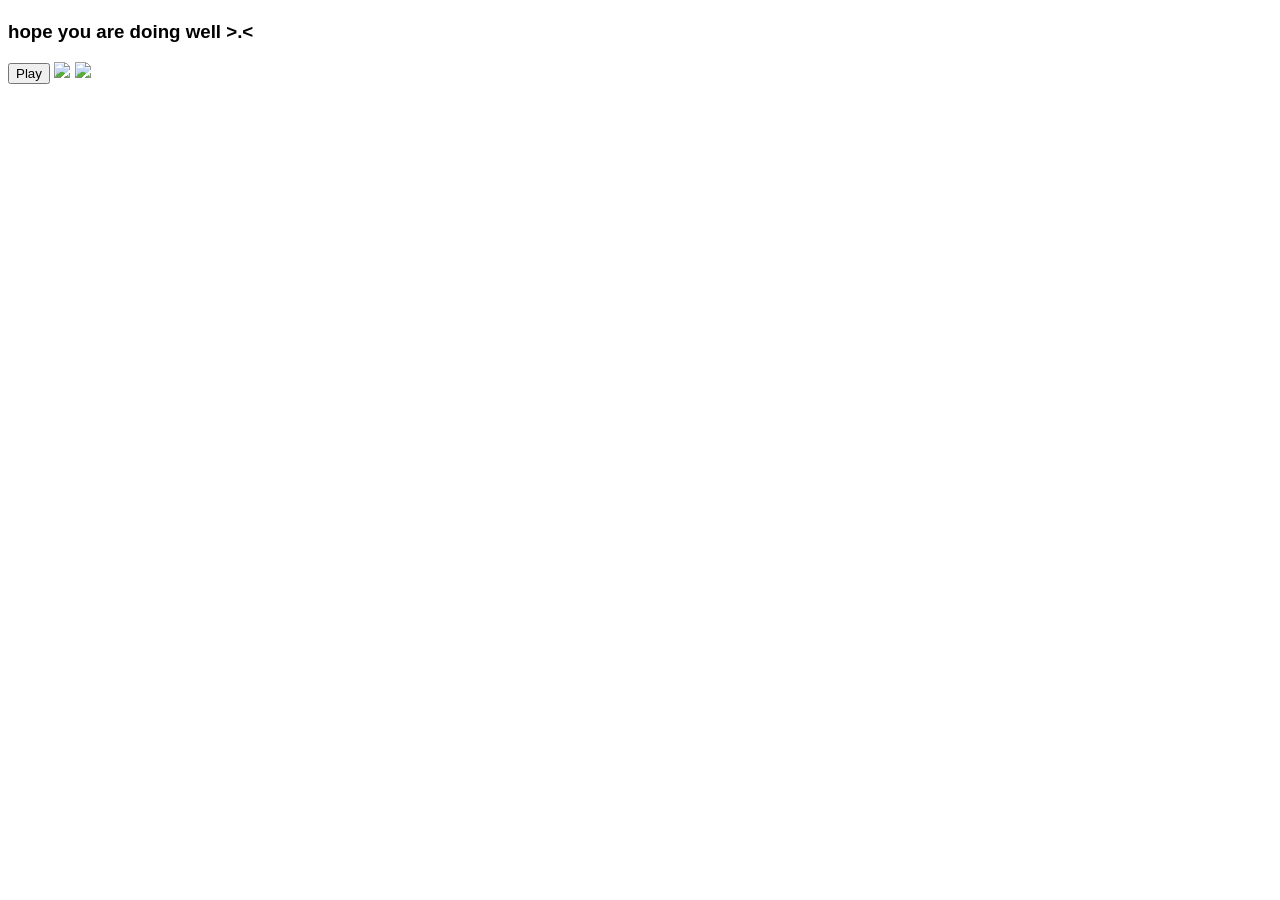
==== index.html @ 6d8feb5d "Update title and content in index.html" ====
<!doctype html>
<html lang="en">
  <head>
    <meta charset="UTF-8" />
    <meta name="viewport" content="width=device-width, initial-scale=1.0" />
    <title>Game Maze</title>
    <link rel="stylesheet" href="welcome.css" />
    <link rel="preconnect" href="https://fonts.googleapis.com" />
    <link rel="preconnect" href="https://fonts.gstatic.com" crossorigin />
    <link
      href="https://fonts.googleapis.com/css2?family=Pixelify+Sans:wght@400..700&display=swap"
      rel="stylesheet"
    />
    <style>
      /* Make all text use the pixelated font */
      body {
        font-family: 'Press Start 2P', sans-serif;
        image-rendering: pixelated;
        text-rendering: optimizeSpeed;
      }
    </style>
  </head>
  <body>
    <div class="hearts-container"></div>
    <main>
      <div class="welcome">
        <h1 class="greeting">
           <span class="second-line"></span>
        </h1>
        <h3 class="monthsary-date">hope you are doing well >.<</h3>
        <button class="play-btn">Play</button>
        <img src="images/sab-stand.svg" id="sabby" />
        <img src="images/isha-stand.svg" id="isha" />
      </div>
    </main>
    <script src="scripts/welcome.js"></script>
  </body>
</html>
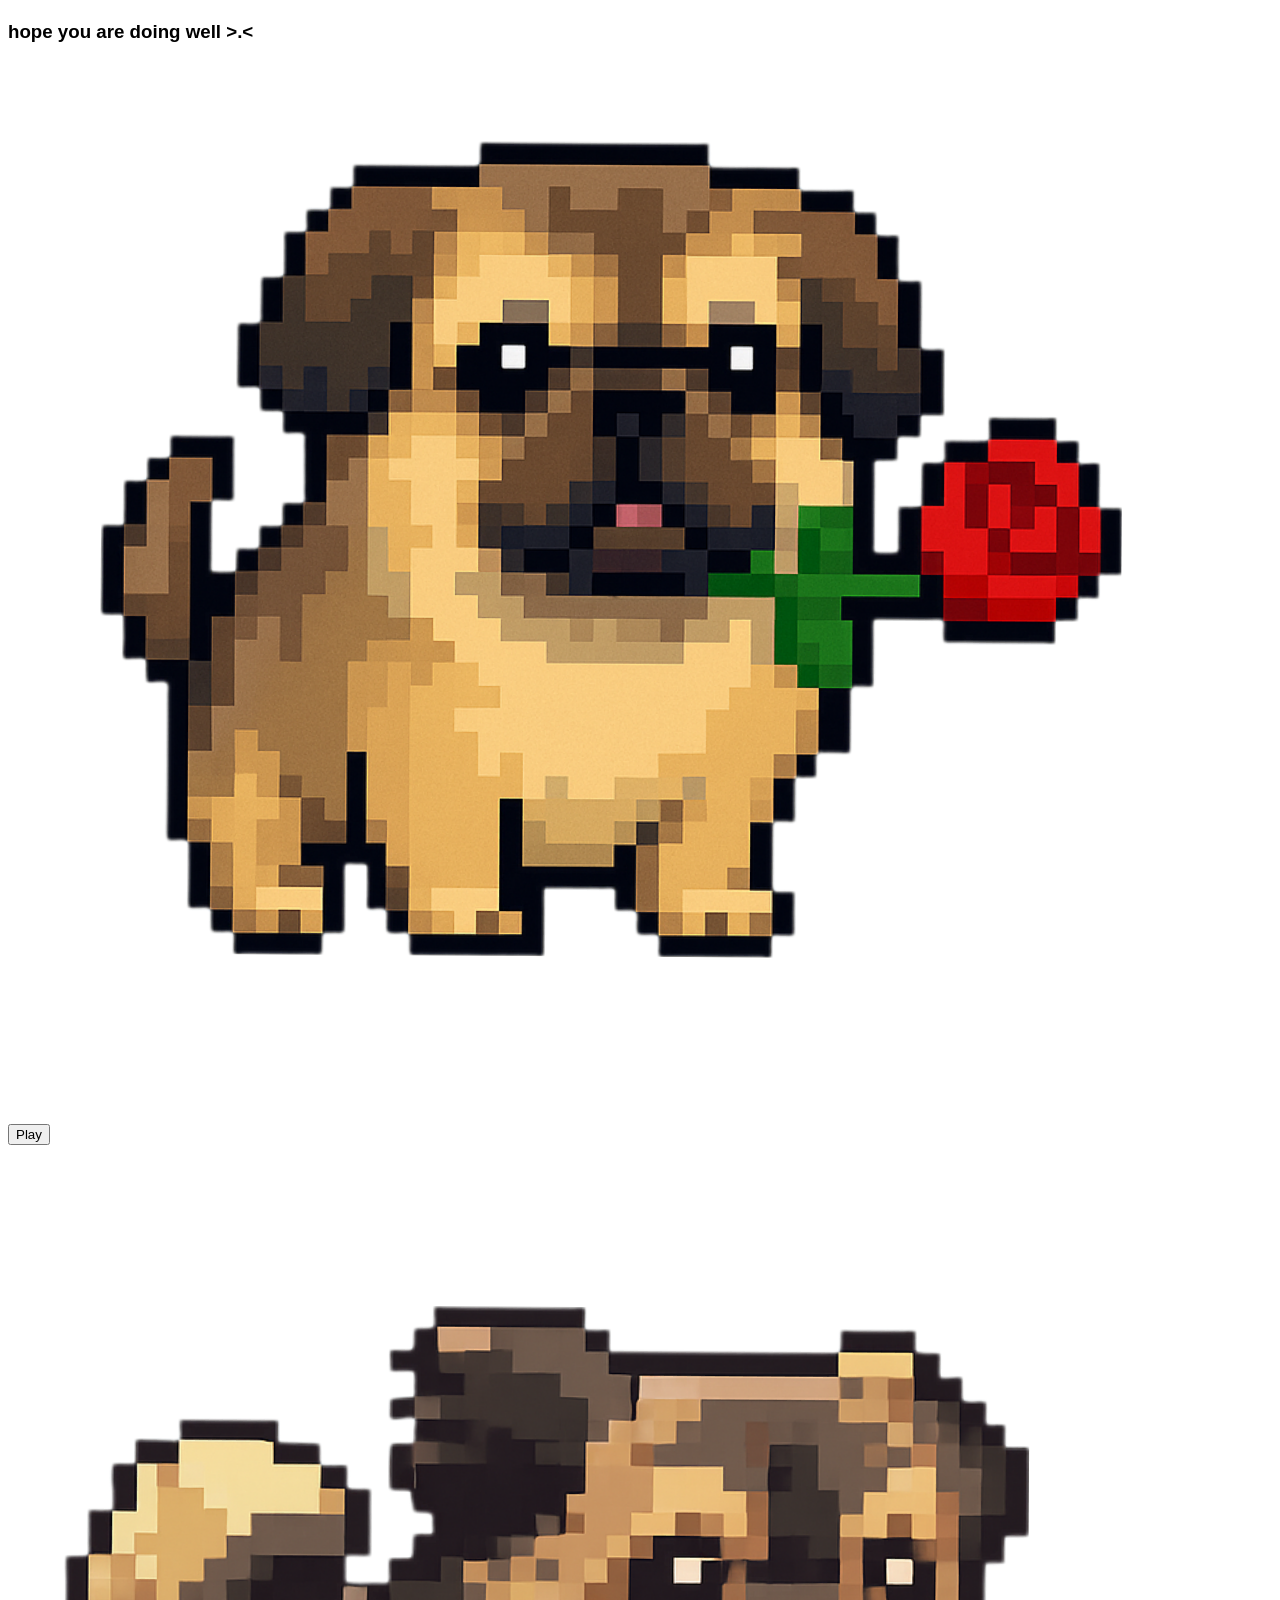
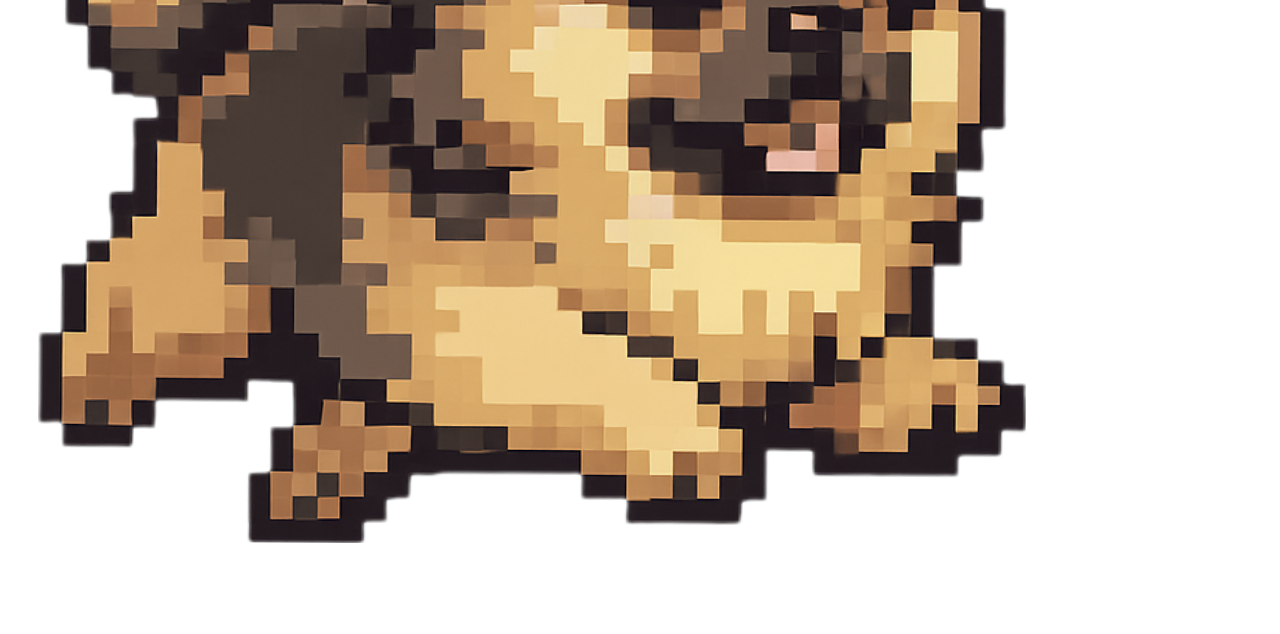
==== commit 12a053c2: "Update index.html" ====
--- a/index.html
+++ b/index.html
@@ -29,8 +29,8 @@
         </h1>
         <h3 class="monthsary-date">hope you are doing well >.<</h3>
         <button class="play-btn">Play</button>
-        <img src="images/sab-stand.svg" id="sabby" />
-        <img src="images/isha-stand.svg" id="isha" />
+        <img src="images/sab-rose.png" id="sabby" />
+        <img src="images/sab.png" id="isha" />
       </div>
     </main>
     <script src="scripts/welcome.js"></script>
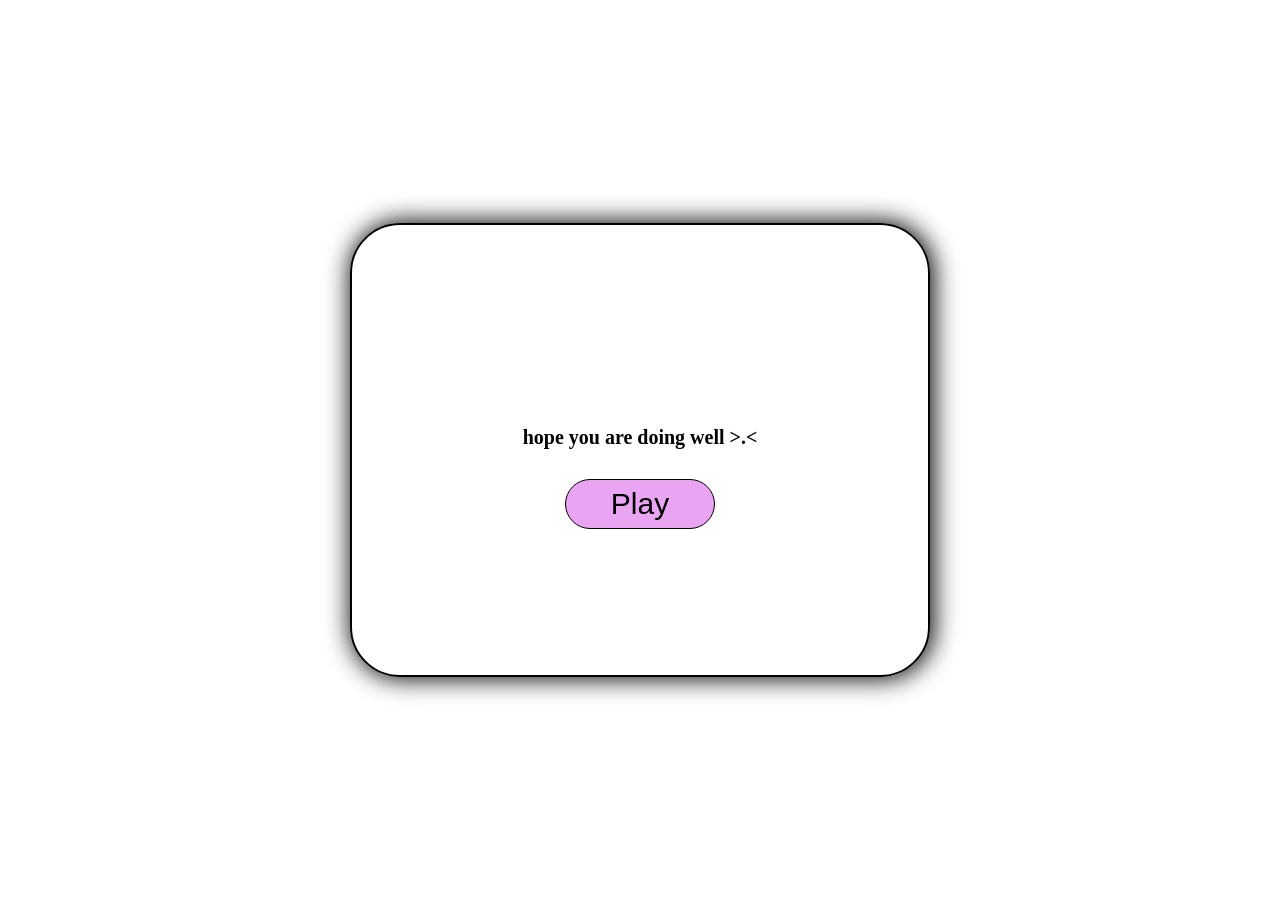
==== commit 48673399: "Update stylesheet link path in index.html" ====
--- a/index.html
+++ b/index.html
@@ -4,7 +4,7 @@
     <meta charset="UTF-8" />
     <meta name="viewport" content="width=device-width, initial-scale=1.0" />
     <title>Game Maze</title>
-    <link rel="stylesheet" href="welcome.css" />
+    <link rel="stylesheet" href="styles/welcome.css" />
     <link rel="preconnect" href="https://fonts.googleapis.com" />
     <link rel="preconnect" href="https://fonts.gstatic.com" crossorigin />
     <link
@@ -29,8 +29,6 @@
         </h1>
         <h3 class="monthsary-date">hope you are doing well >.<</h3>
         <button class="play-btn">Play</button>
-        <img src="images/sab-rose.png" id="sabby" />
-        <img src="images/sab.png" id="isha" />
       </div>
     </main>
     <script src="scripts/welcome.js"></script>
--- a/styles/welcome.css
+++ b/styles/welcome.css
@@ -0,0 +1,180 @@
+/* Global Styles */
+
+body {
+background-color: lightblue;
+display: flex;
+flex-direction: column;
+align-items: center;
+justify-content: center;
+height: 100vh;
+margin: 0;
+ 
+background: url('https://i.pinimg.com/originals/ef/50/f5/ef50f52e6220294ff1e95a6dddbc564d.gif');
+background-position: center;
+background-size: cover;
+}
+
+/* Welcome Component Styles */
+
+main {
+  display: flex; /* visible immediately */
+  background-image: url('/jas/images/back.png');
+  background-position: center;
+  background-size: cover;
+  width: 45%;
+  height: 50%;
+  border: solid 2px;
+  border-radius: 50px;
+  box-shadow: 2px 0 25px 2px rgb(11, 8, 8);
+  position: relative;
+  animation: fadeIn 1.5s ease; /* smooth fade-in */
+}
+
+.welcome {
+  display: flex;
+  flex-direction: column;
+  align-items: center;
+  justify-content: center;
+  position: relative;
+  width: 100%; /* Make .welcome fill its parent main */
+  height: 100%; /* Make .welcome fill its parent main */
+  padding: 20px; /* Add some internal spacing */
+  box-sizing: border-box; /* Include padding in width/height calculation */
+}
+
+.second-line {
+  display: block;
+  text-align: center;
+}
+
+.greeting {
+  font-family: "Press Start 2P", cursive;
+  font-size: 4.5rem;
+  text-align: center;
+  width: 50rem;
+  margin-bottom: 0;
+}
+
+h1 {
+  margin-top: 10px;
+  color: rgb(216, 60, 60);
+  text-shadow: 2px 2px 5px rgb(100, 100, 100);
+  
+}
+
+.monthsary-date {
+
+  font-family: "GFS Didot", serif;
+  font-size: 20px;
+  margin-top: 45px;
+  margin-bottom: 0;
+}
+
+.play-btn {
+background-color: #E9A5F1;
+border: solid 1px;
+height: 50px;
+width: 150px; 
+cursor: pointer;
+margin-top: 30px;
+border-radius: 30px;
+font-family: "Lilita One", sans-serif;
+font-size: 30px;
+transition: 0.3s ease, transform 0.2s ease;
+}
+
+.play-btn:hover {
+  background-color: #B3ADF5;
+  color: black;
+  transform: scale(1.15);   /* Scales up when you hover the button */
+}
+
+/* Character Styles */
+
+#sabby {
+  position: absolute;
+  height: 18rem;
+  top: 8rem;
+  left: -2rem;
+
+  transition: transform 0.3s ease;
+}
+
+#sabby:hover {
+  transform: scale(1.15);
+}
+
+#isha {
+  position: absolute;
+  height: 17rem;
+  top: 8rem;
+  width: 13rem;
+  right:-2rem;
+
+  transition: transform 0.3s ease;
+}
+
+
+#isha:hover {
+  transform: scale(1.15);
+}
+
+/* Falling Hearts Animation */
+
+.hearts-container {
+  display: none;
+  position: absolute;
+  top: 0;
+  left: 0;
+  width: 100%;  /* Width and height covers the whole browser page */
+  height: 100%;
+  overflow: hidden;   /* Ensures hearts don't show outside this container */
+  pointer-events: none; animation: fall linear infinite;
+  z-index: -1; 
+}
+
+.heart {
+    position: absolute;   
+    background-image:   url('/love-maze/images/heart.svg'); 
+    background-size: contain; /* sets the size of svg element to match the set width and height */
+    background-repeat: no-repeat;
+    width: 30px; 
+    height: 30px; 
+    
+    /* Animation properties */
+    animation: fall;
+    animation-timing-function: linear;
+    animation-iteration-count: infinite;
+}
+
+@keyframes fall {
+    0% {
+        transform: translateY(-50px);
+        opacity: 1;
+    }
+    40% { 
+        opacity: 1;
+    }
+    60% { 
+        opacity: 0.5;                        /* it slowly fades */
+    }
+    80% { 
+        opacity: 0.2;       
+    }
+    100% {
+        transform: translateY(100vh); 
+        opacity: 0; 
+    }
+}
+
+/* --- Welcome Screen Transition (for play button) --- */
+@keyframes fadeOutScale {
+    0% {
+        opacity: 1;
+        transform: scale(1);
+    }
+    100% {
+        opacity: 0;
+        transform: scale(0.8); 
+    }
+}
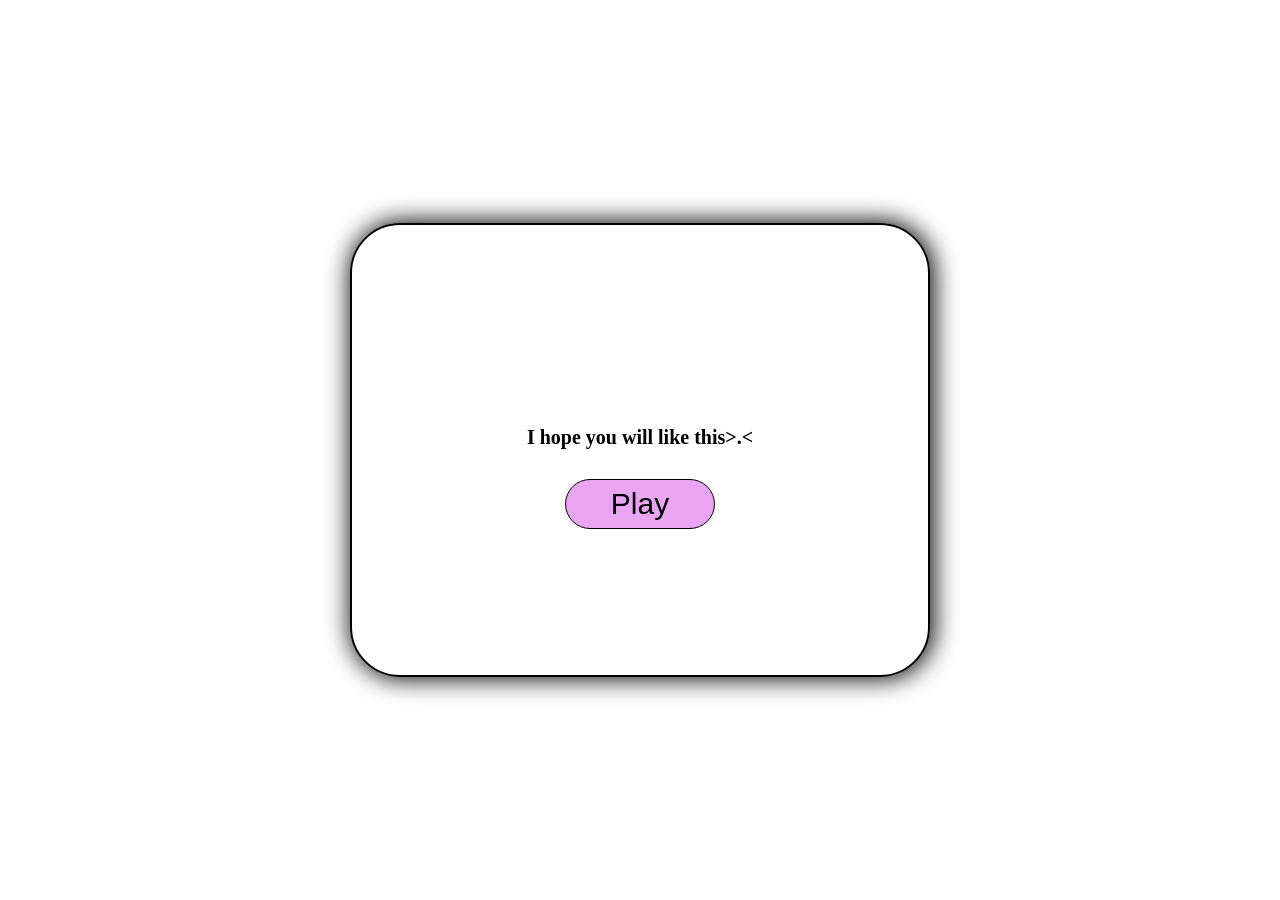
==== commit 55224a1a: "Update index.html" ====
--- a/index.html
+++ b/index.html
@@ -27,7 +27,7 @@
         <h1 class="greeting">
            <span class="second-line"></span>
         </h1>
-        <h3 class="monthsary-date">hope you are doing well >.<</h3>
+        <h4 class="monthsary-date">I hope you will like this>.<</h4>
         <button class="play-btn">Play</button>
       </div>
     </main>
--- a/styles/welcome.css
+++ b/styles/welcome.css
@@ -18,7 +18,7 @@
 
 main {
   display: flex; /* visible immediately */
-  background-image: url('/jas/images/back.png');
+  background-image: url('/jas/images/backs.png');
   background-position: center;
   background-size: cover;
   width: 45%;
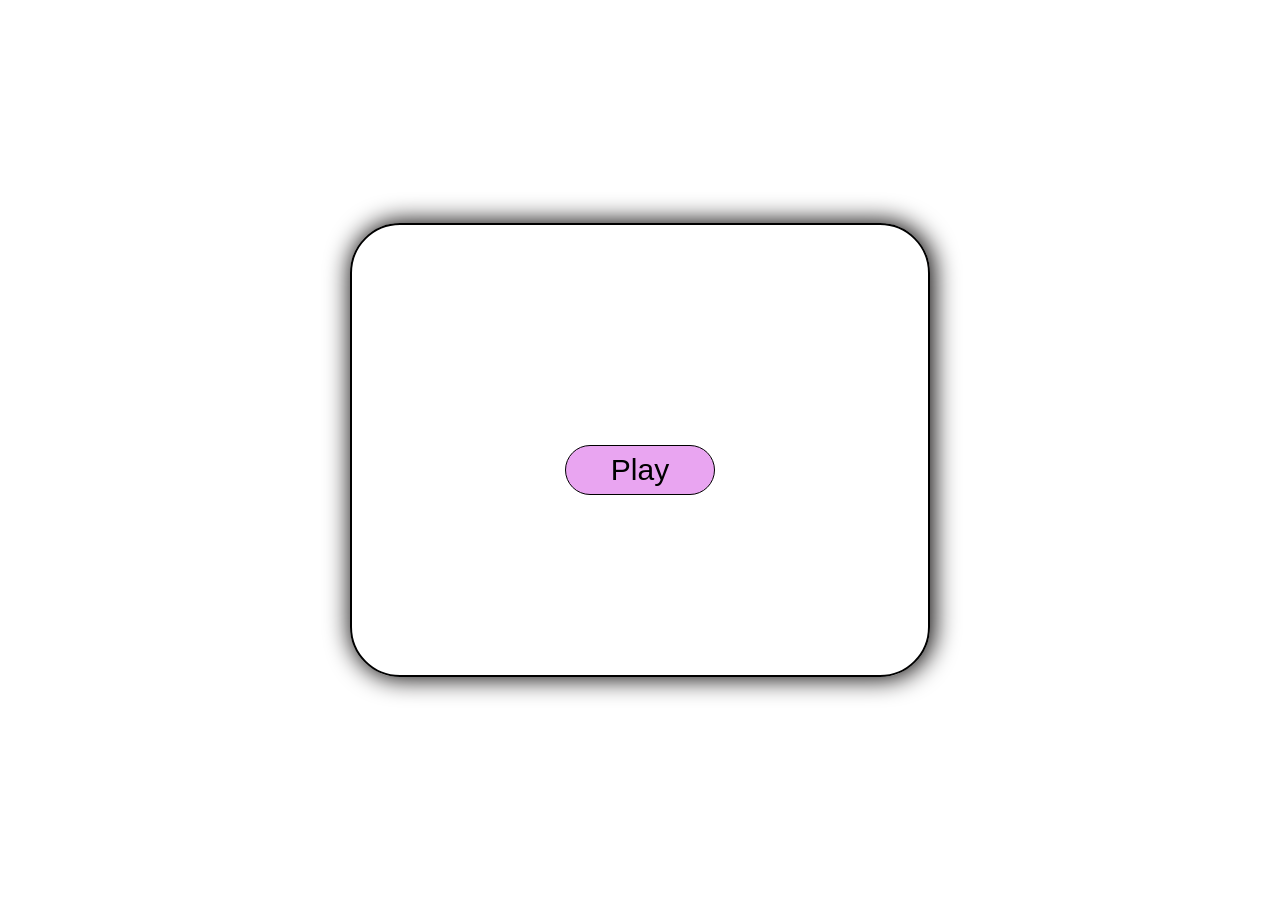
==== commit 9f9416f9: "Remove monthsary date message from index.html" ====
--- a/index.html
+++ b/index.html
@@ -27,7 +27,6 @@
         <h1 class="greeting">
            <span class="second-line"></span>
         </h1>
-        <h4 class="monthsary-date">I hope you will like this>.<</h4>
         <button class="play-btn">Play</button>
       </div>
     </main>
